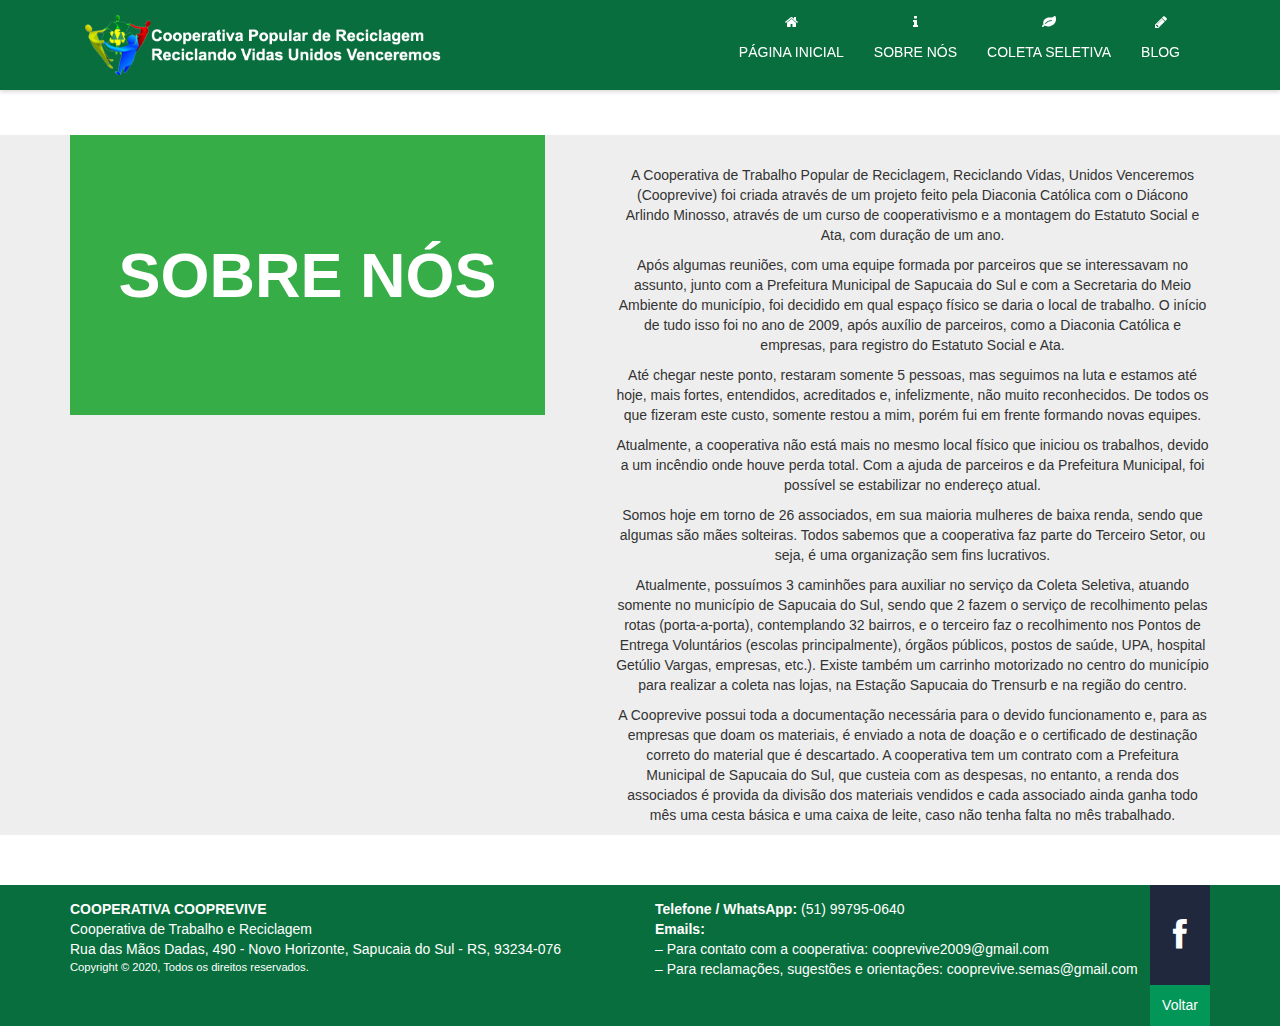
==== webapp/about.html @ 349562b6 "Refactored about page" ====
<!DOCTYPE html>
<!--[if lt IE 7]> <html class="no-js lt-ie9 lt-ie8 lt-ie7" lang="en"> 
  <![endif]-->
<!--[if IE 7]> <html class="no-js lt-ie9 lt-ie8" lang="en"> 
  <![endif]-->
<!--[if IE 8]> <html class="no-js lt-ie9" lang="en"> <![endif]-->
<!--[if gt IE 8]><!-->
<html class="no-js" lang="en">
<!--<![endif]-->

<head>
  <title>Cooperativa Cooprevive</title>
  <meta name="viewport" content="width=device-width, initial-scale=1.0">
  <meta name="description" content="" />
  <!--

Karma Template

http://www.templatemo.com/tm-403-karma

-->
  <meta name="author" content="templatemo">
  <meta charset="UTF-8">

  <link href='http://fonts.googleapis.com/css?family=Comfortaa:400,700' rel='stylesheet' type='text/css'>

  <!-- CSS Bootstrap & Custom -->
  <link href="bootstrap/css/bootstrap.min.css" rel="stylesheet" type="text/css">
  <link href="css/font-awesome.min.css" rel="stylesheet" type="text/css">
  <link href="slider/flexslider.css" rel="stylesheet" type="text/css" media="screen" />
  <link href="css/templatemo_style.css" rel="stylesheet" type="text/css">

  <!-- Modernizr -->
  <script src="slider/modernizr.js"></script>
  <!-- HTML 5 shim for IE backwards compatibility -->
  <!-- [if lt IE 9]>
  <script src="http://html5shim.googlecode.com/svn/trunk/html5.js">
  </script>
  <![endif]-->
</head>

<body>

  <nav class="navbar navbar-default navbar-fixed-top" role="navigation">
    <div class="container">
      <div class="row">
        <!-- Brand and toggle get grouped for better mobile display -->
        <div class="col-md-2 col-sm-2 col-xs-12">
          <div class="navbar-header">
            <button type="button" class="navbar-toggle" data-toggle="collapse" data-target=".navbar-collapse">
              <span class="sr-only">Alterar navegação</span>
              <span class="icon-bar"></span>
              <span class="icon-bar"></span>
              <span class="icon-bar"></span>
            </button>
            <a href="#" class="navbar-brand">
              <img src="images/templatemo_logo.png" alt="Cooprevive" class="header-logo">
            </a>
          </div>
        </div>

        <div class="col-md-10 col-sm-10 col-xs-12">
          <div class="navbar-collapse collapse menu">
            <ul class="nav navbar-nav navbar-right">
              <li><a href="index.html#home"><i class="fa fa-home"></i>Página Inicial</a></li>
              <li><a href="about.html"><i class="fa fa-info"></i>Sobre nós</a></li>
              <li><a href="index.html#recycle"><i class="fa fa-leaf"></i>Coleta Seletiva</a></li>
              <li><a href="index.html#blog"><i class="fa fa-pencil"></i>Blog</a></li>
            </ul>
          </div><!-- /.navbar-collapse -->
        </div>
      </div><!-- /.row -->
    </div>
  </nav>

  <section id="about" class="about_section">
    <div class="outer_container">
      <div class="container">
        <div class="row">
          <div class="col col-md-5 col-sm-12">
            <h1>Sobre nós</h1>
          </div>
          <div class="col col-md-7 col-sm-12 center-row" id="about_content">
            <div class="row center">
              <div class="col col-md-8 col-sm-12" id="historic_content">
                <p>A Cooperativa de Trabalho Popular de Reciclagem, Reciclando Vidas,
                  Unidos Venceremos (Cooprevive) foi criada através de um projeto feito pela
                  Diaconia Católica com o Diácono Arlindo Minosso, através de um curso de
                  cooperativismo e a montagem do Estatuto Social e Ata, com duração de um
                  ano.</p>

                <p>Após algumas reuniões, com uma equipe formada por parceiros que se
                  interessavam no assunto, junto com a Prefeitura Municipal de Sapucaia do Sul
                  e com a Secretaria do Meio Ambiente do município, foi decidido em qual
                  espaço físico se daria o local de trabalho. O início de tudo isso foi no ano de
                  2009, após auxílio de parceiros, como a Diaconia Católica e empresas, para
                  registro do Estatuto Social e Ata.</p>

                <p>Até chegar neste ponto, restaram somente 5 pessoas, mas seguimos na
                  luta e estamos até hoje, mais fortes, entendidos, acreditados e, infelizmente,
                  não muito reconhecidos. De todos os que fizeram este custo, somente restou a
                  mim, porém fui em frente formando novas equipes.</p>

                <p>Atualmente, a cooperativa não está mais no mesmo local físico que
                  iniciou os trabalhos, devido a um incêndio onde houve perda total. Com a ajuda
                  de parceiros e da Prefeitura Municipal, foi possível se estabilizar no endereço
                  atual.</p>

                <p>Somos hoje em torno de 26 associados, em sua maioria mulheres de
                  baixa renda, sendo que algumas são mães solteiras. Todos sabemos que a
                  cooperativa faz parte do Terceiro Setor, ou seja, é uma organização sem fins
                  lucrativos.</p>

                <p>Atualmente, possuímos 3 caminhões para auxiliar no serviço da Coleta
                  Seletiva, atuando somente no município de Sapucaia do Sul, sendo que 2
                  fazem o serviço de recolhimento pelas rotas (porta-a-porta), contemplando 32
                  bairros, e o terceiro faz o recolhimento nos Pontos de Entrega Voluntários
                  (escolas principalmente), órgãos públicos, postos de saúde, UPA, hospital
                  Getúlio Vargas, empresas, etc.). Existe também um carrinho motorizado no
                  centro do município para realizar a coleta nas lojas, na Estação Sapucaia do
                  Trensurb e na região do centro.</p>

                <p>A Cooprevive possui toda a documentação necessária para o devido
                  funcionamento e, para as empresas que doam os materiais, é enviado a nota
                  de doação e o certificado de destinação correto do material que é descartado.
                  A cooperativa tem um contrato com a Prefeitura Municipal de Sapucaia do Sul,
                  que custeia com as despesas, no entanto, a renda dos associados é provida da
                  divisão dos materiais vendidos e cada associado ainda ganha todo mês uma
                  cesta básica e uma caixa de leite, caso não tenha falta no mês trabalhado.</p>
              </div>
            </div>
          </div>
        </div>
      </div>
    </div>
  </section>
  <footer>
    <div class="container">
      <div class="row">
        <div class="col col-md-6 col-sm-6 col-xs-6 col-xxs">
          <div class="nome">
            <b>COOPERATIVA COOPREVIVE</b>
            <br />
            Cooperativa de Trabalho e Reciclagem
            <br />
            Rua das Mãos Dadas, 490 - Novo Horizonte, Sapucaia do Sul - RS, 93234-076
          </div>
          <div class="copyright">
            Copyright © 2020, Todos os direitos reservados.
          </div>
        </div>
        <div class="flex-justify col col-md-6 col-sm-6 col-xs-6 col-xxs">
          <div class="contatos">
            <b>Telefone / WhatsApp:</b> (51) 99795-0640
            <br />
            <b>Emails:</b>
            <br />
            – Para contato com a cooperativa: cooprevive2009@gmail.com
            <br />
            – Para reclamações, sugestões e orientações: cooprevive.semas@gmail.com
          </div>
          <div>
            <div class="social_buttons">
              <a href="https://www.facebook.com/cooprevive/" rel="nofollow" class="icon-button facebook"><i
                  class="fa fa-facebook"></i></a>
            </div>
            <a href="#" id="go-top">
              <div class="back_to_top">Voltar</div>
            </a>
          </div>
        </div>
      </div>
    </div>
  </footer>

  <!-- JavaScripts -->
  <script src="js/jquery.min.js"></script>
  <script src="bootstrap/js/bootstrap.min.js"></script>
  <script defer src="slider/jquery.flexslider.js"></script>

  <script type="text/javascript">

    $(window).load(function () {
      $('.flexslider').flexslider({
        animation: "slide",
        start: function (slider) {
          $('body').removeClass('loading');
          $('.menu').singlePageNav();
        }
      });
    });

    $('#go-top').click(function (event) {
      event.preventDefault();
      jQuery('html, body').animate({ scrollTop: 0 }, 1000);
      return false;
    });

  </script>
  <!-- templatemo 403 karma -->
</body>

</html>
---- webapp/css/templatemo_style.css ----
/*

Karma Template

http://www.templatemo.com/tm-403-karma

*/

/*-----------------------------------------------------------------------------------*/
/*	GENERAL
/*-----------------------------------------------------------------------------------*/
html { font-size: 1em; }

body { font-family: 'Fira Sans', Arial, sans-serif; overflow-x: hidden; } /*carasmo's comment to hide horizontal scroll bar https://github.com/twbs/bootstrap/issues/10711*/

h1, h2, p { font-family: 'Fira Sans', Arial, sans-serif; }

h1 { font-weight: 700; }

h2 { font-size: 1.5em; }

ul { margin: 0; }

section { padding-top: 85px; margin-top: -85px; }
section .outer_container { margin-bottom: 50px; background-color: #eeeeee;  }
section .row { margin-left: 0; margin-right: 0; overflow: hidden; }
section h1 { text-transform: uppercase; color: white; margin-top: 0px; margin-bottom: 0px; line-height: 280px; text-align: center; }

.templatemo_ceo img { margin-bottom: 10px; }
.templatemo_ceo p { text-align: center; }

.container { margin: 0 auto; }

p { text-align: center; }

/*http://css-tricks.com/vertically-center-multi-lined-text/*/
.center-row { display: table; }
.center-row .center { display: table-cell; vertical-align: middle; }

.flex-align {
    display: flex;
}

.buttons-wrap {
	display: flex;
	justify-content: center;
	flex-direction: column;
}

.modal-header {
    display: flex;
    align-items: flex-start;
    justify-content: space-between;
    padding: 1rem 1rem;
    border-bottom: 1px solid #dee2e6;
}

/*------------------------------------------------------
	NAVIGATION 
--------------------------------------------------------*/
nav { font-size: 1em; font-weight: lighter; }
nav .fa { display: block; text-align: center; margin-bottom: 13px; }

.navbar {
	background: #086E3D;
	min-height: 85px;	
	border-radius: 0px; 
	border: none; 
	margin-bottom: 0px; 
	-webkit-box-shadow: 0 2px 4px rgba(1, 1, 1, 0.15);
	-moz-box-shadow: 0 2px 4px rgba(1, 1, 1, 0.15);
	box-shadow: 0 2px 4px rgba(1, 1, 1, 0.15);
	-webkit-transition: all 0.4s ease-in-out;
	-moz-transition: all 0.4s ease-in-out;
	-ms-transition: all 0.4s ease-in-out;
	-o-transition: all 0.4s ease-in-out;
	transition: all 0.4s ease-in-out;
}

.navbar-default .navbar-nav>li>a {
	padding-bottom: 20px;
	color: white;
	text-transform: uppercase;
	-moz-transition: background-color .5s ease;
	-o-transition: background-color .5s ease;
	-webkit-transition: background-color .5s ease;
	transition: background-color .5s ease;
}

.navbar-default .navbar-nav>li>a:hover, .navbar-default .navbar-nav>li>a:focus, .menu ul li a.current {
	color: white;
	background-color: #039659;
}

.navbar>.container .navbar-brand { margin-left: 0; }
.navbar-collapse .navbar-nav.navbar-right:last-child { margin-right: 0; }
.navbar-default .navbar-toggle:hover, .navbar-default .navbar-toggle:focus { background-color: #394665; }

.header-logo { height: 60px; }
/*------------------------------------------------------
	FLEXSLIDER OVERRIDING 
--------------------------------------------------------*/
.flexslider { padding-top: 85px; }
.flexslider a:hover, .flexslider a:focus { text-decoration: none; }
.flexslider { border: none;	-webkit-border-radius: 0; border-radius: 0; }
.flexslider .slides li { position: relative; }
.flex-caption {
    position:absolute;
    left:0;
    right:0;
    bottom:0;
    color: white;
    background:rgba(4,172,158,.8);   
    z-index:1;
    padding: 20px;
    margin: 0;
}

/*------------------------------------------------------
	About Us Styles 
--------------------------------------------------------*/
#about h1 { background-color: #36AD47; height: 100%; }
#about img { padding: 0; }
#about_content { height: 100%; overflow-y: scroll; }
#historic_content { height: 100%; overflow-y: scroll; width: 100%; padding-top: 30px;}

.about_section {
  padding-top: 85px;
  margin-top: 50px;
}

/*------------------------------------------------------
	Services Styles 
--------------------------------------------------------*/
.services_buttons .icon-button:last-of-type { margin-bottom: 0; }
.services_buttons .icon-button {
	font-size: 400%;
	color: white;
	background-color: black;
	cursor: pointer;
	display: inline-block;
	margin-bottom: 5px;
	position: relative;
	text-align: center;
	-webkit-user-select: none;
	   -moz-user-select: none;
	    -ms-user-select: none;
	        user-select: none;
	width: 100%;
	height: 100%;
	max-width: 90px;
	max-height: 90px;
	line-height: 90px;
}

.services_buttons  .icon-button:hover, .services_buttons  .icon-button.active {	background-color: #04ac9e; }

#services h1 { background-color: #04ac9e; }
#services .col-md-2 { padding-right: 0; }
#services .fa { line-height: 90px; }
#services_content { height: 280px; }
#services_content .tab-pane {  padding: 15px; }
#services_content a { color: #FFFFFF; }

/*http://cssarrowplease.com/*/
.arrow-box { position: relative; color: white; background-color: #04ac9e; border-radius: 4px; margin-left: 30px; height: 100%;}
.arrow-left { display: block; width: 30px; height: 58px; background: url(../images/left_arrow.png) no-repeat 0 0; position: absolute; left: 1px; margin-top: 20px; }

/*http://stackoverflow.com/questions/16318375/how-to-align-vertically-a-progress-bar-in-twitter-bootstrap*/
.progress.vertical {
    position: relative;
    width: 19%;
	margin-right: 1.2%; 
    min-height: 240px;
    float: left;
    -webkit-box-shadow: none;
    -moz-box-shadow: none;
    box-shadow: none;
    border: none;
}

#recycle h1, .progress-bar { background-color: #039659; }

/*------------------------------------------------------
	Portfolio Styles 
--------------------------------------------------------*/
.portfolio-item:hover .overlay-p { transition: all 0.3s ease-in-out 0s; visibility: visible; opacity: 1; }
.portfolio-thumb .overlay-p {
 	background-color: rgba(15, 112, 180, 0.9);
 	position: absolute; 
 	visibility: hidden; 
 	top: 0; 
 	left: 0; 
 	width: 100%; 
 	height: 100%;  	
 	opacity: 0;
 }
.portfolio-thumb .overlay-p a { position: absolute; color: white; text-decoration: none; }

#portfolio .col-md-4 { max-width: 206px; }
#portfolio .row { margin: 0; }
#portfolio h1 { background-color: #0f70b4; }
#portfolio h2 { color: white; padding: 8% 4% 4% 4%; margin: 0; }
#portfolio p { color: white; padding: 0 4% 4% 4%; margin: 0; font-size: .9em; }
#portfolio_content .col-md-4 { padding: 0; }

/*------------------------------------------------------
	Blog Styles 
--------------------------------------------------------*/
.blog_post { position: relative; float: left; width: 50%; }
.blog_posts_container { max-width: 620px; }
.blog_post h2 { position: absolute; background: #36ad47; color: white; top: 0; right: 0; padding: 10px 20px; margin: 0; text-align: center; }

#blog .col-md-7 { padding-right: 46px; overflow: hidden; }
#blog h1 { background-color: #36ad47; }

/*------------------------------------------------------
	Contact Styles 
--------------------------------------------------------*/
.form-group { margin-bottom: 20px; }
.form-control {	border-radius: 0px; }
.form-control:focus {
	border-color: rgb( 4, 172, 158 );
	outline: 0;
	-webkit-box-shadow: inset 0 1px 1px rgba(0,0,0,0.075),0 0 8px rgba(4, 172, 158,0.6);
	box-shadow: inset 0 1px 1px rgba(0,0,0,0.075),0 0 8px rgba(4, 172, 158,0.6);
}

#contact h1 { background-color: #04AC9E; }
#contact_content { height: 280px; }

/*------------------------------------------------------
	Map Styles 
--------------------------------------------------------*/
#map h1 { background-color: #04AC9E; }

#google_map { width: 100%; height: 280px; outline: 0; border: 0; }

/*------------------------------------------------------
	FOOTER 
--------------------------------------------------------*/
footer { background: #086E3D; min-height: 141px; color: white; margin-top: 20px; }
footer img { padding-top: 30px; }
footer a { text-decoration: none; color: white; }
footer a:hover { color: #cbcbcb; text-decoration: none; }
footer .row { height: 100%; }

.back_to_top { background-color: #039659; text-align: center; height: 41px; line-height: 41px; } /*http://stackoverflow.com/questions/2939914/vertically-align-text-in-a-div*/

.social_buttons a {	text-decoration: none; }

footer .nome { 
  padding-top: 1em; 
  font-size: 1em; 
}

footer .copyright { font-size: .8em; }

footer .contatos { 
  padding-top: 1em;
  font-size: 1em; 
}

footer .flex-justify {
  display: flex;
  justify-content: space-between;
}

/*------------------------------------------------------
	BOOTSTRAP OVERRIDING 
--------------------------------------------------------*/
.col-md-4, .col-md-5, .col-md-7, .col-md-8 { padding: 0; }

.btn-primary {
	font-size: 1.3em;
	padding-bottom: 10px;
	padding-top: 10px;
	margin-bottom: 5px;
  	background-color: rgb( 3, 150, 89 );
  	height: 55px;
  	border: none; border-radius: 0px;
  	-moz-transition: background-color .5s ease;
  	-o-transition: background-color .5s ease;
  	-webkit-transition: background-color .5s ease;
  	transition: background-color .5s ease;
}

.btn-primary:hover, .btn-primary:focus, .btn-primary:active, .btn-primary.active {
	background-color: rgb( 8, 110, 61 );
}

/*------------------------------------------------------
	MEDIA QUERIES 
--------------------------------------------------------*/
@media only screen and (min-width: 1200px){
	h1 { font-size: 4.5em; }
	#recycle h1 { font-size: 3.5em; }
	.services_buttons { text-align: right; }
	.navbar-default .navbar-nav>li>a:hover, .navbar-default .navbar-nav>li>a:focus, .menu ul li a.current {
		height: 85px;
	}
	#about .col-md-7 { padding-left: 50px; }
	#about .col-md-8 { padding-left: 20px; }
	#recycle .col-md-7 { padding-right: 90px; }
	#portfolio .col-md-7 { padding-left: 46px; }
	#contact .col-md-7 { padding-left: 50px; }	
}

@media only screen and (min-width: 992px) and (max-width: 1199px) {
	h1 { font-size: 3.5em; }
	#recycle h1 { font-size: 2.5em; }
	.services_buttons { text-align: right; }
	.navbar-default .navbar-nav>li>a:hover, .navbar-default .navbar-nav>li>a:focus, .menu ul li a.current {
		height: 85px;
	}
	#about .col-md-7 { padding-left: 30px; }
	#about .col-md-8 { padding-left: 20px; }
	#recycle .col-md-7 { padding-right: 30px; }
	#portfolio .col-md-7 { padding-left: 30px; }
	#contact .col-md-7 { padding-left: 30px; }
}

@media only screen and (min-width: 768px) and (max-width: 991px) {
	h1 { font-size: 2.5em; }
	#recycle h1 { font-size: 1.5em; }
	nav { font-size: 1em; }
	.btn-primary { font-size: 1.6em; }
	.services_buttons { text-align: left; }
	.navbar-default .navbar-nav>li>a:hover, .navbar-default .navbar-nav>li>a:focus, .menu ul li a.current {
		height: 85px;
	}
	#about .col-md-8 { padding-left: 0; padding-bottom: 20px; }
	#about img { padding: 0; margin-top: 20px; margin-bottom: 20px;	}
	#services .col-md-2, #services_content { padding-left: 0; padding-top: 20px; height: 300px; }
	#portfolio p { padding: 7.3% 4%; }
	#portfolio .col-md-7, #blog .col-md-7, #contact .col-md-7  { padding-left: 0; padding-top: 20px; }	
	#blog .col-md-7 { padding-right: 0; }
}

@media only screen and (max-width: 767px) and (min-width: 481px) {
	h1 { font-size: 2.5em; }
	#recycle h1 { font-size: 1.5em; }
	nav .fa { display: inline; text-align: left; margin-bottom: 0; margin-right: 10px; }
	.navbar-default .navbar-nav>li>a { padding-top: 15px; padding-bottom: 15px; }
	.navbar-default .navbar-nav>li>a:hover, .navbar-default .navbar-nav>li>a:focus {
		height: 100%;
	}
	.btn-primary { font-size: 1.5em; }
	.services_buttons { text-align: left; }
	.services_buttons .icon-button { font-size: 210%; }
	.blog_post img { max-width: 100%; }
	#about .col-md-8 { padding-left: 0; padding-bottom: 20px; }	
	#about img { padding: 0; margin-top: 20px; margin-bottom: 20px; }
	#services .col-md-2, #services_content { padding-left: 0; padding-top: 20px; height: 300px; }
	#services_tabs { padding-left: 10px; }
	#portfolio .col-md-7, #blog .col-md-7, #contact .col-md-7 { padding-top: 20px; padding-left: 0; }	
}

@media only screen and (max-width: 480px) {	
	section h1 {	font-size: 1.6em; line-height: 50px; }
	nav .fa { display: inline; text-align: left; margin-bottom: 0; margin-right: 10px; }
	.col-xxs { display:block; float:none; width: 100% }
    .social_buttons { margin-top: 30px; }
    .pull-right { float: left !important; } /*do not pull-right in mobile view*/
    .navbar-default .navbar-nav>li>a:hover, .navbar-default .navbar-nav>li>a:focus {
		height: 100%;
	}
	.navbar-default .navbar-nav>li>a { padding-top: 15px; padding-bottom: 15px; }	
	.btn-primary { font-size: 1.2em; }	
	.services_buttons { text-align: left; }
	.services_buttons .icon-button { font-size: 190%; }
	.blog_post { width: 50%;}
    .blog_post img { max-width: 100%; }    
	#about .col-md-8 { padding-left: 0; padding-bottom: 20px; }
	#about img { padding: 0; margin-top: 20px; margin-bottom: 20px; }
	#services .col-md-2, #services_content { padding-left: 0; padding-top: 20px; height: 300px; }	
	#services_tabs { padding-left: 0; }
	#portfolio .col-md-7, #blog .col-md-7, #contact .col-md-7 { padding-top: 10px; padding-left: 0; }	
}

@media only screen and (max-width: 430px) {
	body { font-size: 10px; }
	.btn-primary { font-size: 1.1em; }	
	.blog_post h2 { font-size: 1.1em; padding: 5px 5px; }
	.services_buttons .icon-button { font-size: 180%; }
	.navbar-default .navbar-nav>li>a {
		padding-top: 15px;
		padding-bottom: 15px;
	}

	.navbar-default .navbar-nav>li>a:hover, .navbar-default .navbar-nav>li>a:focus {
		height: 100%;
	}
	#services_tabs { padding-left: 0; }
}

/* http://codepen.io/minimalmonkey/pen/Ecpla */

/* Wrapper */
.social_buttons .icon-button {
	background-color: #20283e;
	cursor: pointer;
	display: inline-block;
	font-size: 2.0rem;
	line-height: 100px;
	margin: 0;
	position: relative;
	text-align: center;
	-webkit-user-select: none;
	   -moz-user-select: none;
	    -ms-user-select: none;
	        user-select: none;
	width: 60px;
	height: 100px;
}

/* Icons */
.icon-button i {
	background: none;
	color: white;
	line-height: 3.6rem;
	-webkit-transition: all 0.3s;
	   -moz-transition: all 0.3s;
	     -o-transition: all 0.3s;
	        transition: all 0.3s;
	width: 3.6rem;
	z-index: 10;
}

.icon-button:hover .fa-twitter,
.icon-button:hover .fa-facebook,
.icon-button:hover .fa-youtube {
	color: #c5454a;
}

/* End minimalmonkey */
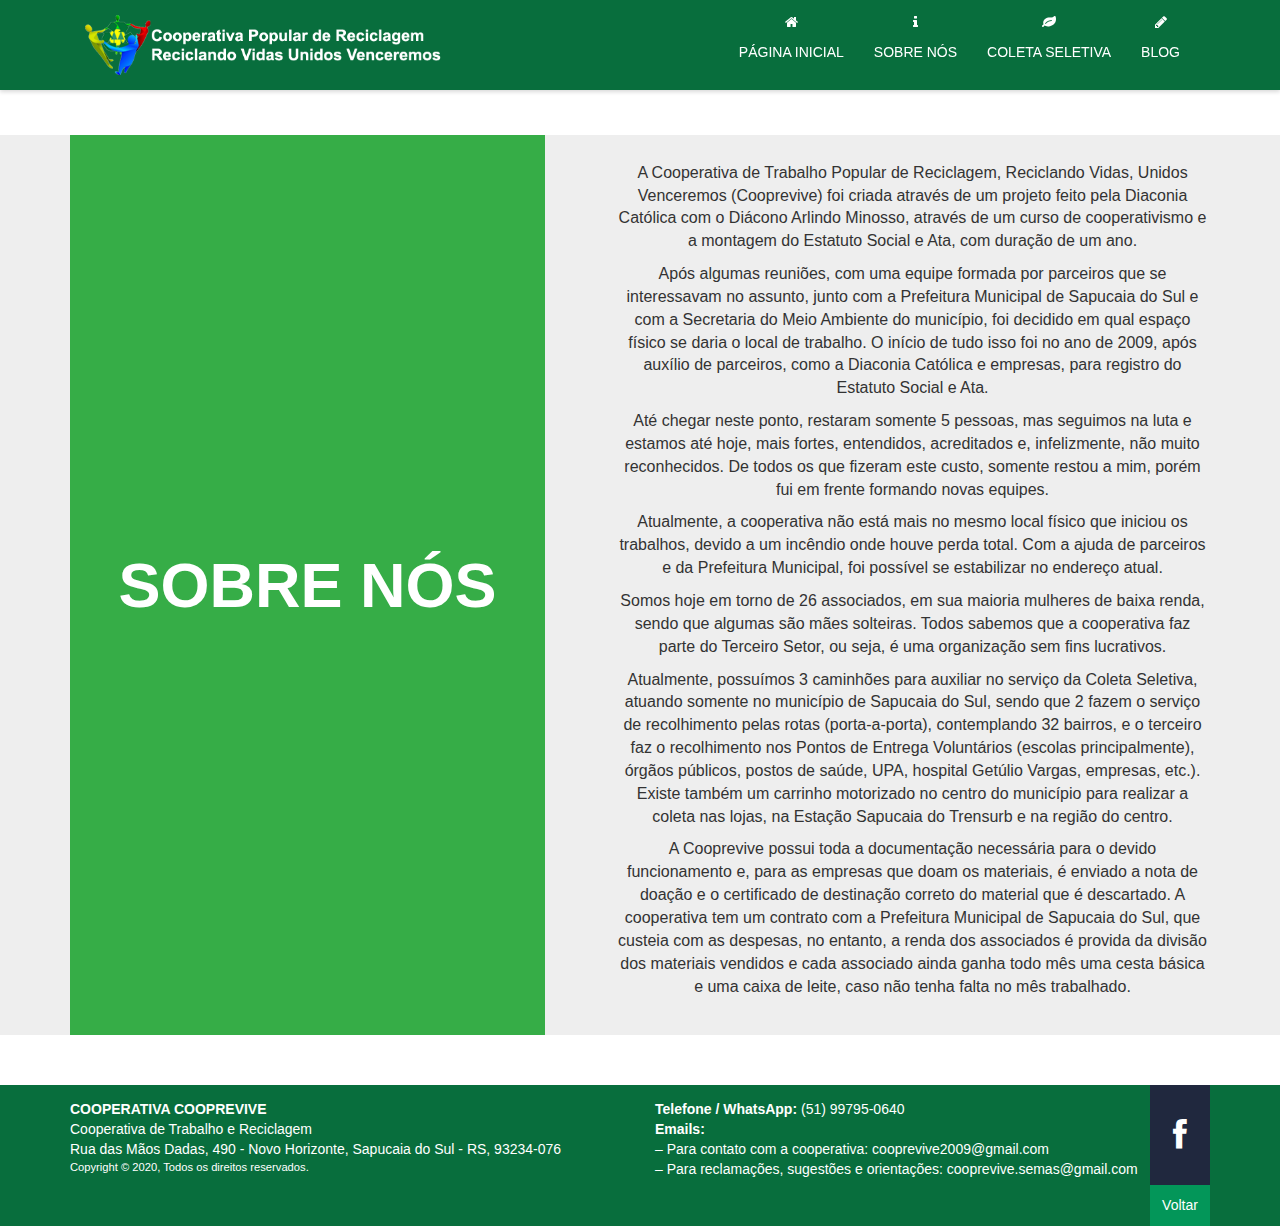
==== commit a60284e7: "Edited layout" ====
--- a/webapp/about.html
+++ b/webapp/about.html
@@ -77,12 +77,12 @@
     <div class="outer_container">
       <div class="container">
         <div class="row">
-          <div class="col col-md-5 col-sm-12">
-            <h1>Sobre nós</h1>
-          </div>
-          <div class="col col-md-7 col-sm-12 center-row" id="about_content">
+          <div class="col col-md-5 col-sm-12" id="about_content">
+            <h1 id="about_title">Sobre nós</h1>
+          </div>
+          <div class="col col-md-7 col-sm-12 center-row" id="historic_content">
             <div class="row center">
-              <div class="col col-md-8 col-sm-12" id="historic_content">
+              <div class="col col-md-8 col-sm-12" id="historic_title">
                 <p>A Cooperativa de Trabalho Popular de Reciclagem, Reciclando Vidas,
                   Unidos Venceremos (Cooprevive) foi criada através de um projeto feito pela
                   Diaconia Católica com o Diácono Arlindo Minosso, através de um curso de
--- a/webapp/css/templatemo_style.css
+++ b/webapp/css/templatemo_style.css
@@ -31,7 +31,7 @@
 
 .container { margin: 0 auto; }
 
-p { text-align: center; }
+p { text-align: center; font-size: 16px;}
 
 /*http://css-tricks.com/vertically-center-multi-lined-text/*/
 .center-row { display: table; }
@@ -121,8 +121,10 @@
 --------------------------------------------------------*/
 #about h1 { background-color: #36AD47; height: 100%; }
 #about img { padding: 0; }
-#about_content { height: 100%; overflow-y: scroll; }
-#historic_content { height: 100%; overflow-y: scroll; width: 100%; padding-top: 30px;}
+#about_content { height: 100vh;  display:table; }
+#about_title {  line-height: inherit; vertical-align:middle; display:table-cell; }
+#historic_content { height: 100vh;  display:table; }
+#historic_title { width: 100%; font-size: 1em;}
 
 .about_section {
   padding-top: 85px;
